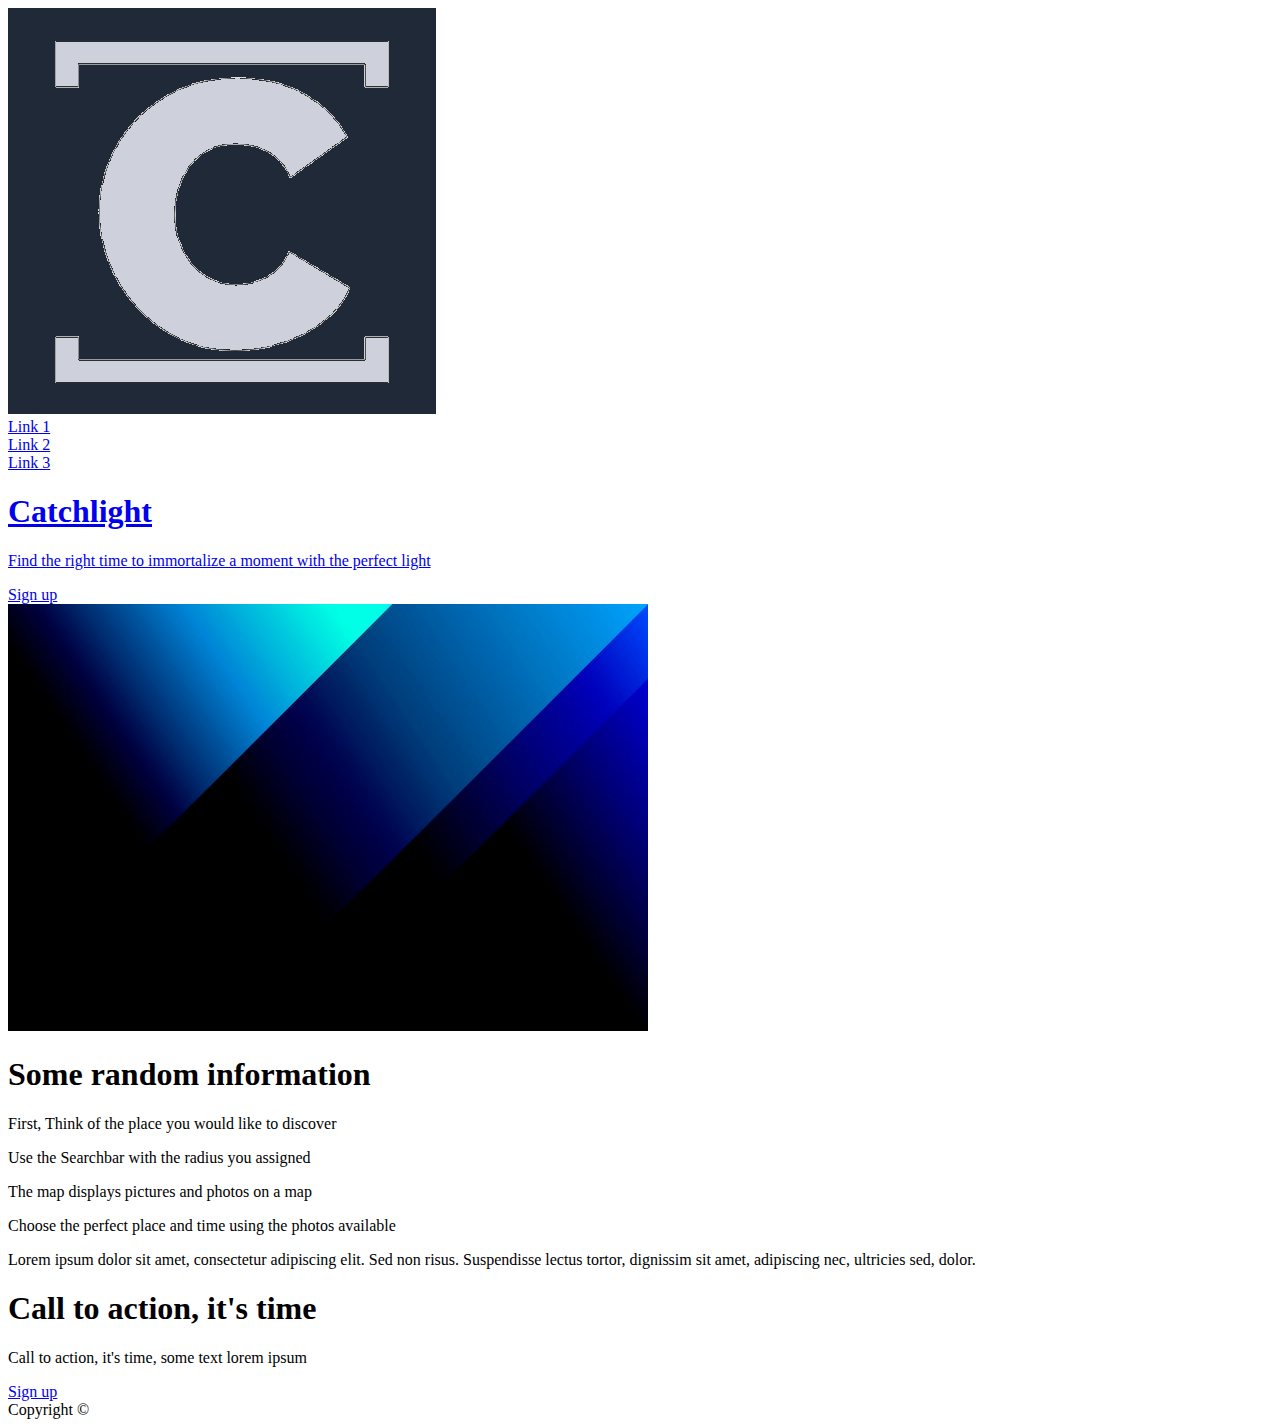
==== pages/index.html @ db597d28 "First Commit" ====
<!DOCTYPE html>
<html lang="en">
<head>
  <meta charset="UTF-8">
  <meta http-equiv="X-UA-Compatible" content="IE=edge">
  <meta name="viewport" content="width=device-width, initial-scale=1.0">
  <link rel="stylesheet" href="/Users/stephanelorio/code/Stephasme/css_assignment/css/index.css">
  <link rel="stylesheet" href="/Users/stephanelorio/code/Stephasme/css_assignment/css/banner.css">
  <link rel="stylesheet" href="/Users/stephanelorio/code/Stephasme/css_assignment/css/fonts.css">
  <title>Css Assignment</title>
</head>
<body>

  <div class="navbar">
    <div class="navbar-container">
      <div id="header-logo">
        <img id="first-img" src="../images/logo.png" alt="logo">
      </div>
      <div class="links">
        <div><a class="link" href="link.html" target="_blank">Link 1</div>
        <div><a class="link" href="#" target="_blank">Link 2</div>
        <div><a class="link" href="#" target="_blank">Link 3</div>
      </div>
    </div>
  </div>

  <div class="banner">
    <div class="banner-container">
      <div class="container">
        <h1>Catchlight</h1>
        <p>Find the right time to immortalize a moment with the perfect light</p>
        <a class="button" href="#"> Sign up </a>
      </div><img id="main-image" src="../images/gradienta.png" alt="main image">
    </div>
  </div>

  <div class="main-info">
    <h1 id="random-title">Some random information</h1>
      <div class="boxes">
        <div class="item"></div>
        <div class="item"></div>
        <div class="item"></div>
        <div class="item"></div>
      </div>
  </div>
  <div class="main-text">
      <div class="boxes-info">
        <div class="item-info"><p>First, Think of the place you would like to discover</p></div>
        <div class="item-info"><p>Use the Searchbar with the radius you assigned</p></div>
        <div class="item-info"><p>The map displays pictures and photos on a map</p></div>
        <div class="item-info"><p>Choose the perfect place and time using the photos available</p></div>
      </div>
  </div>

  <div class="quote">
    <p>Lorem ipsum dolor sit amet, consectetur adipiscing elit. Sed non risus. Suspendisse lectus tortor, dignissim sit amet, adipiscing nec, ultricies sed, dolor. </p>
  </div>

  <div class="call">
    <div class="call-to-action">
      <div class="call-info">
        <h1 id="call-title">Call to action, it's time</h1>
        <p>Call to action, it's time, some text lorem ipsum</p>
      </div>
      <a class="button" href="#" target="_blank">Sign up</a>
    </div>
  </div>

  <div class="footer">
    Copyright &#169
  </div>
</body>
</html>
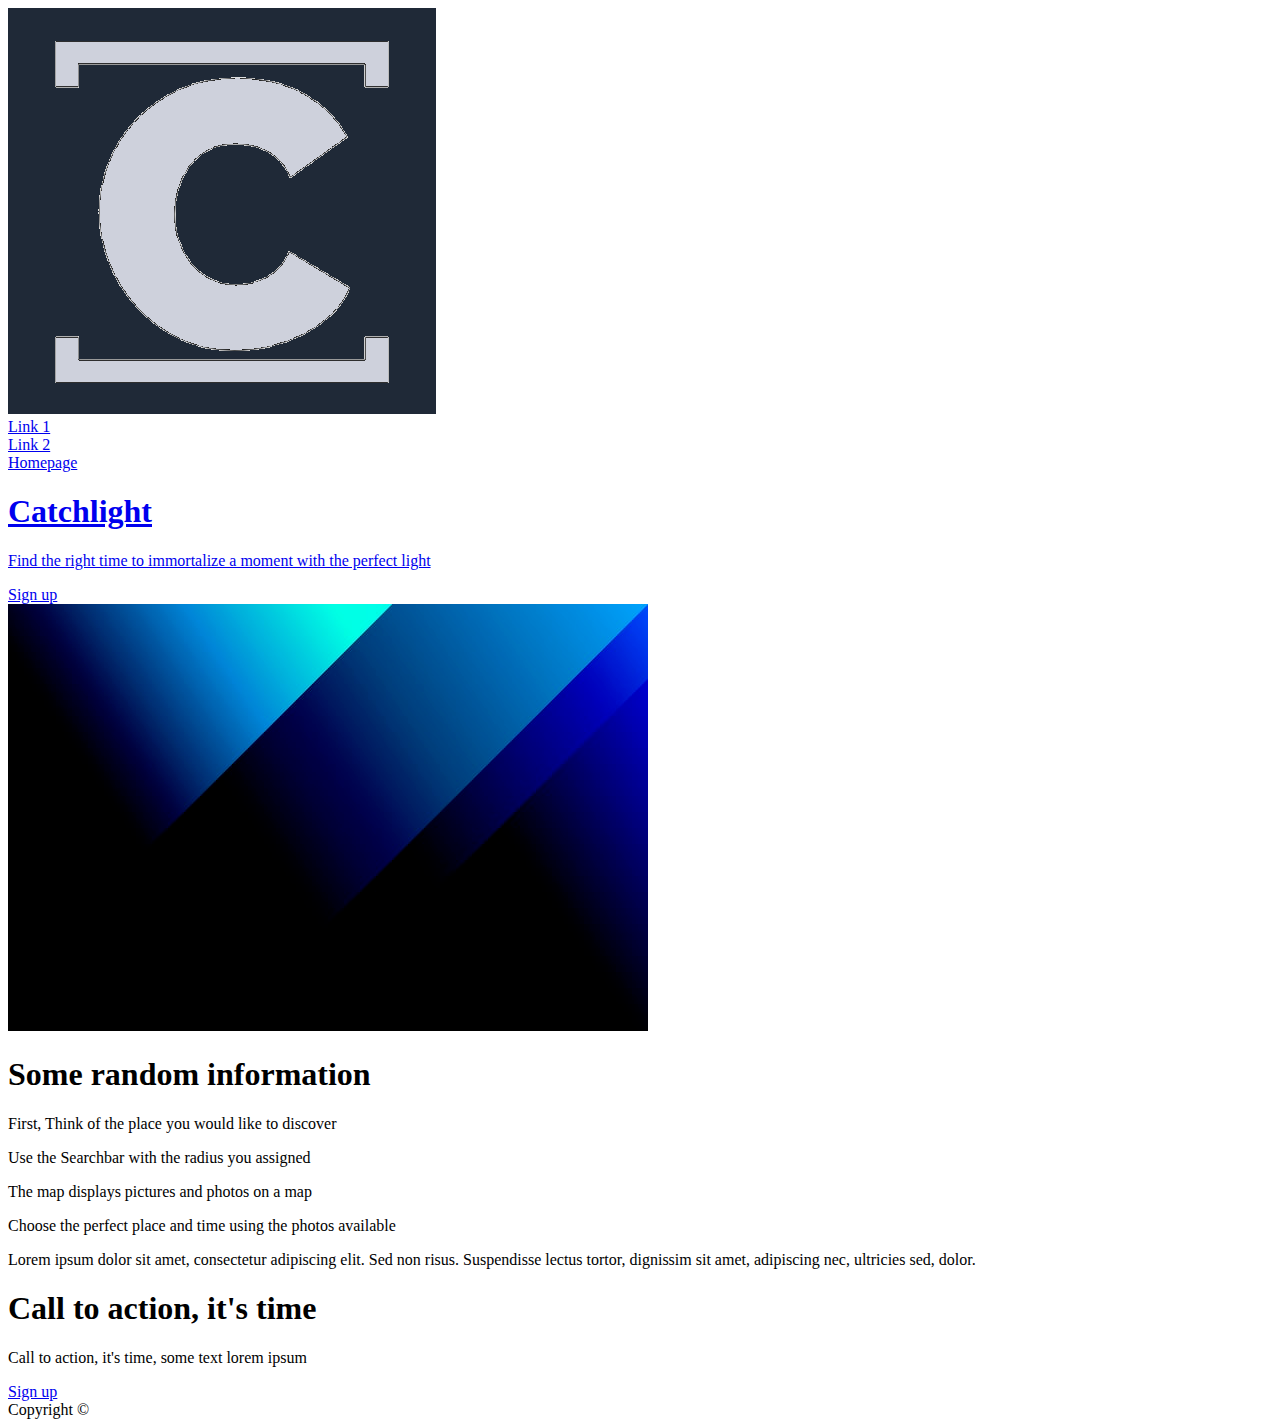
==== commit 308a5f82: "Created link page" ====
--- a/pages/index.html
+++ b/pages/index.html
@@ -7,10 +7,10 @@
   <link rel="stylesheet" href="/Users/stephanelorio/code/Stephasme/css_assignment/css/index.css">
   <link rel="stylesheet" href="/Users/stephanelorio/code/Stephasme/css_assignment/css/banner.css">
   <link rel="stylesheet" href="/Users/stephanelorio/code/Stephasme/css_assignment/css/fonts.css">
+  <link rel="stylesheet" href="/Users/stephanelorio/Desktop/Brainnest/Assignments/Css-Website/css/link.css">
   <title>Css Assignment</title>
 </head>
 <body>
-
   <div class="navbar">
     <div class="navbar-container">
       <div id="header-logo">
@@ -19,11 +19,10 @@
       <div class="links">
         <div><a class="link" href="link.html" target="_blank">Link 1</div>
         <div><a class="link" href="#" target="_blank">Link 2</div>
-        <div><a class="link" href="#" target="_blank">Link 3</div>
+        <div><a class="link" href="index.html">Homepage</div>
       </div>
     </div>
   </div>
-
   <div class="banner">
     <div class="banner-container">
       <div class="container">
@@ -33,7 +32,6 @@
       </div><img id="main-image" src="../images/gradienta.png" alt="main image">
     </div>
   </div>
-
   <div class="main-info">
     <h1 id="random-title">Some random information</h1>
       <div class="boxes">
@@ -51,11 +49,9 @@
         <div class="item-info"><p>Choose the perfect place and time using the photos available</p></div>
       </div>
   </div>
-
   <div class="quote">
     <p>Lorem ipsum dolor sit amet, consectetur adipiscing elit. Sed non risus. Suspendisse lectus tortor, dignissim sit amet, adipiscing nec, ultricies sed, dolor. </p>
   </div>
-
   <div class="call">
     <div class="call-to-action">
       <div class="call-info">
@@ -65,7 +61,6 @@
       <a class="button" href="#" target="_blank">Sign up</a>
     </div>
   </div>
-
   <div class="footer">
     Copyright &#169
   </div>
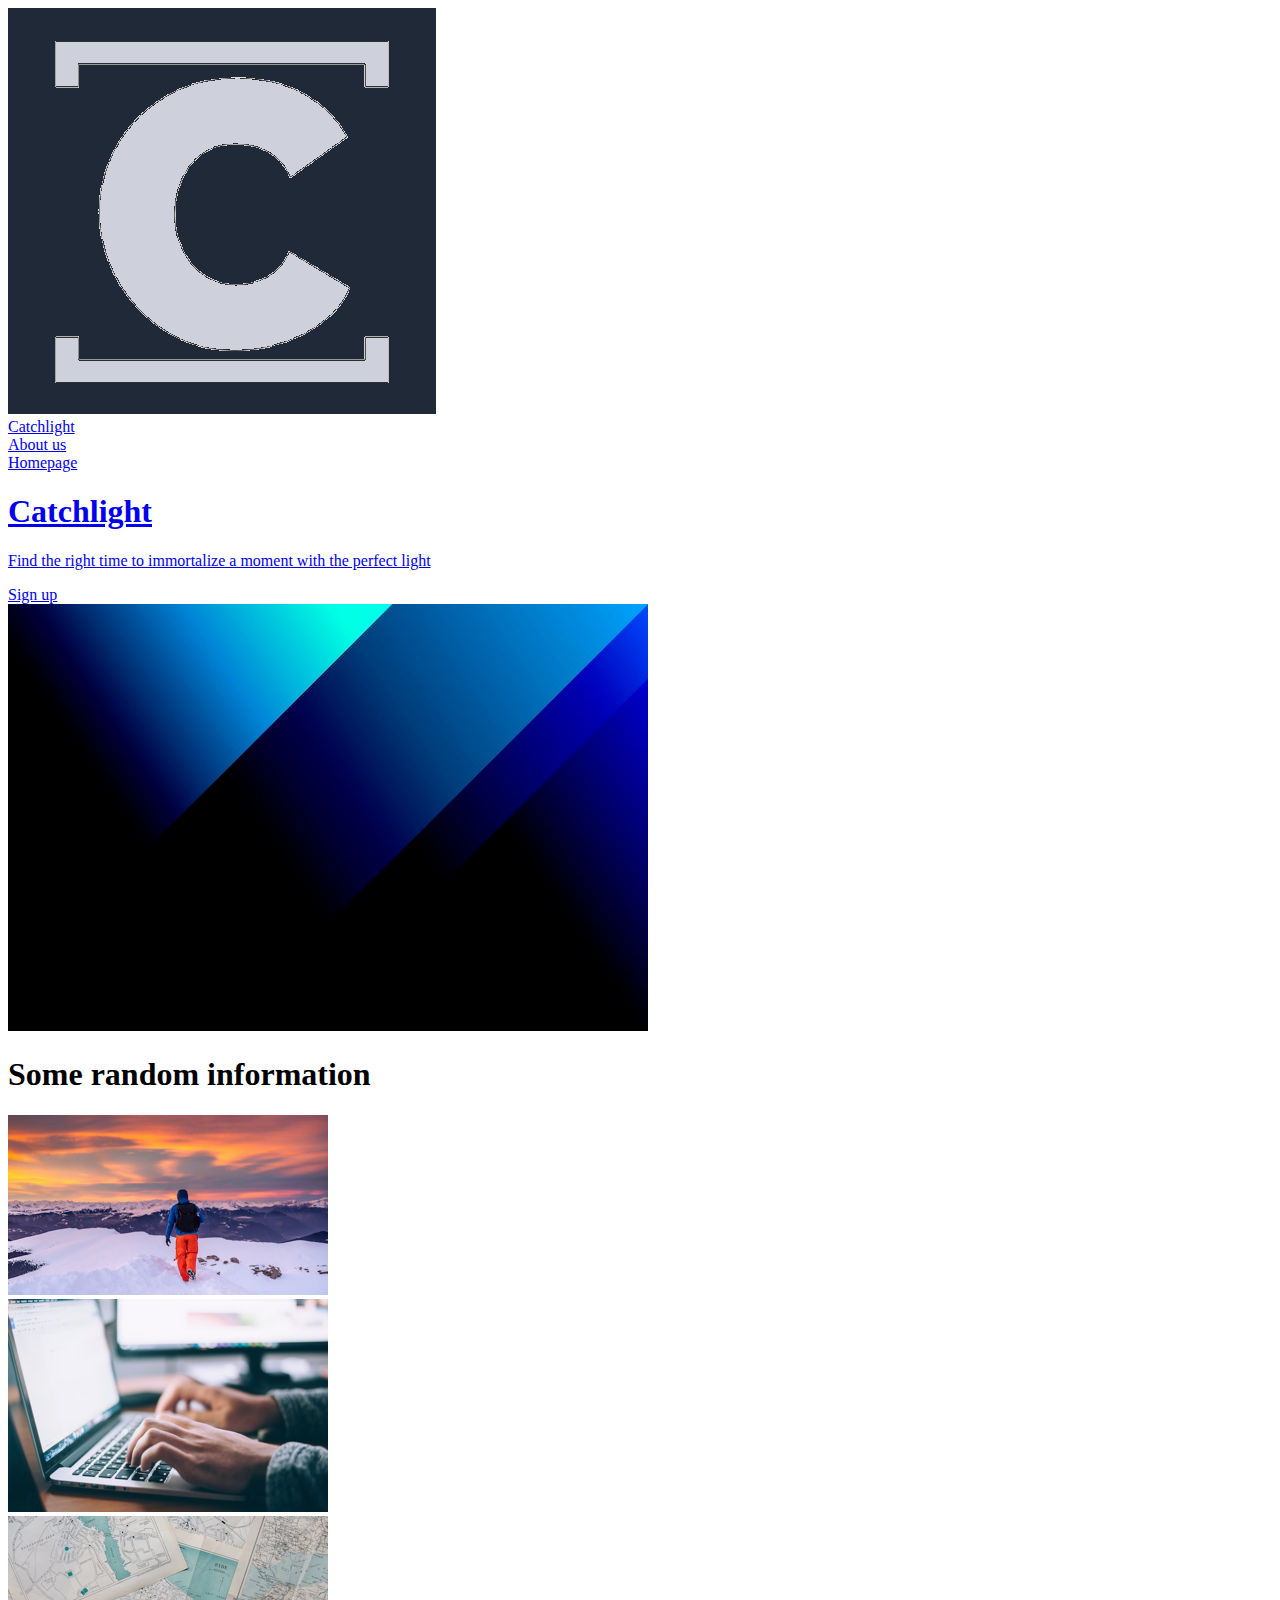
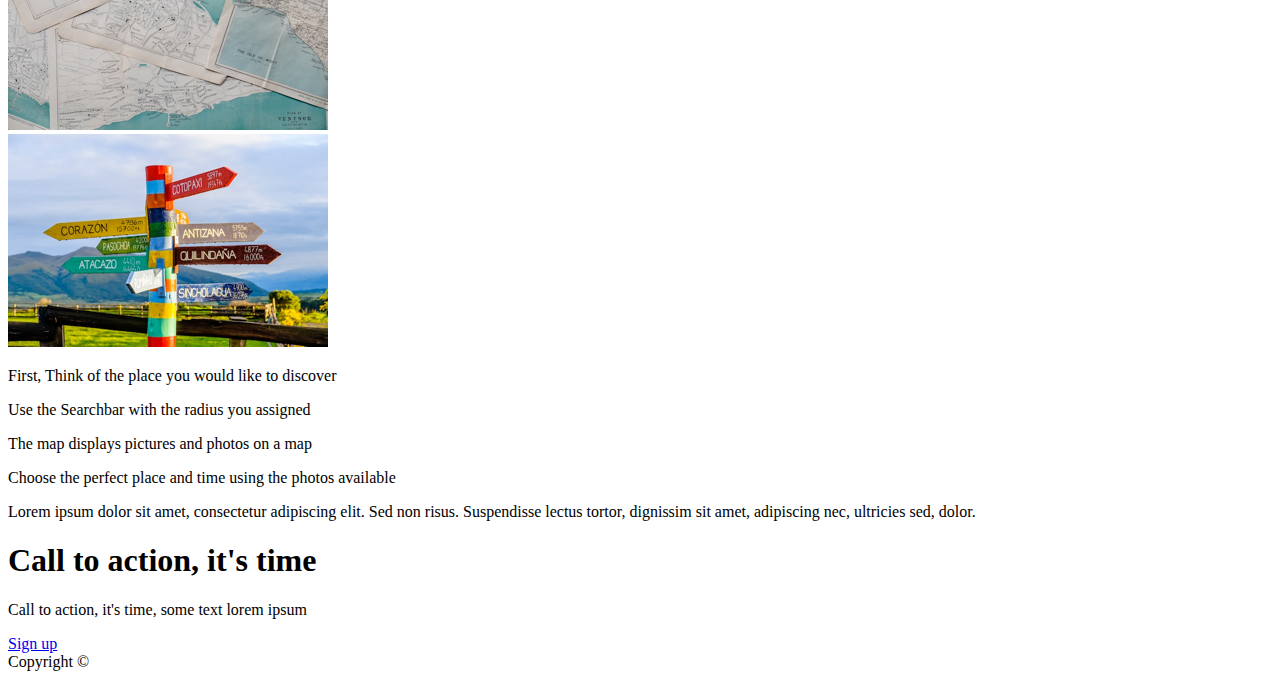
==== commit ce05548b: "added video" ====
--- a/pages/index.html
+++ b/pages/index.html
@@ -4,11 +4,11 @@
   <meta charset="UTF-8">
   <meta http-equiv="X-UA-Compatible" content="IE=edge">
   <meta name="viewport" content="width=device-width, initial-scale=1.0">
-  <link rel="stylesheet" href="/Users/stephanelorio/code/Stephasme/css_assignment/css/index.css">
-  <link rel="stylesheet" href="/Users/stephanelorio/code/Stephasme/css_assignment/css/banner.css">
-  <link rel="stylesheet" href="/Users/stephanelorio/code/Stephasme/css_assignment/css/fonts.css">
+  <link rel="stylesheet" href="/Users/stephanelorio/Desktop/Brainnest/Assignments/Css-Website/css/index.css">
+  <link rel="stylesheet" href="/Users/stephanelorio/Desktop/Brainnest/Assignments/Css-Website/css/banner.css">
+  <link rel="stylesheet" href="/Users/stephanelorio/Desktop/Brainnest/Assignments/Css-Website/css/fonts.css">
   <link rel="stylesheet" href="/Users/stephanelorio/Desktop/Brainnest/Assignments/Css-Website/css/link.css">
-  <title>Css Assignment</title>
+  <title>Css assignment</title>
 </head>
 <body>
   <div class="navbar">
@@ -17,8 +17,8 @@
         <img id="first-img" src="../images/logo.png" alt="logo">
       </div>
       <div class="links">
-        <div><a class="link" href="link.html" target="_blank">Link 1</div>
-        <div><a class="link" href="#" target="_blank">Link 2</div>
+        <div><a class="link" href="link.html" target="_blank">Catchlight</div>
+          <div><a class="link" href="aboutus.html" target="_blank">About us</div>
         <div><a class="link" href="index.html">Homepage</div>
       </div>
     </div>
@@ -35,10 +35,10 @@
   <div class="main-info">
     <h1 id="random-title">Some random information</h1>
       <div class="boxes">
-        <div class="item"></div>
-        <div class="item"></div>
-        <div class="item"></div>
-        <div class="item"></div>
+        <div class="item"><img class="index-images" src="../images/index1.png" alt=""></div>
+        <div class="item"><img class="index-images" src="../images/index2.png" alt=""></div>
+        <div class="item"><img class="index-images" src="../images/index3.png" alt=""></div>
+        <div class="item"><img class="index-images" src="../images/index4.png" alt=""></div>
       </div>
   </div>
   <div class="main-text">
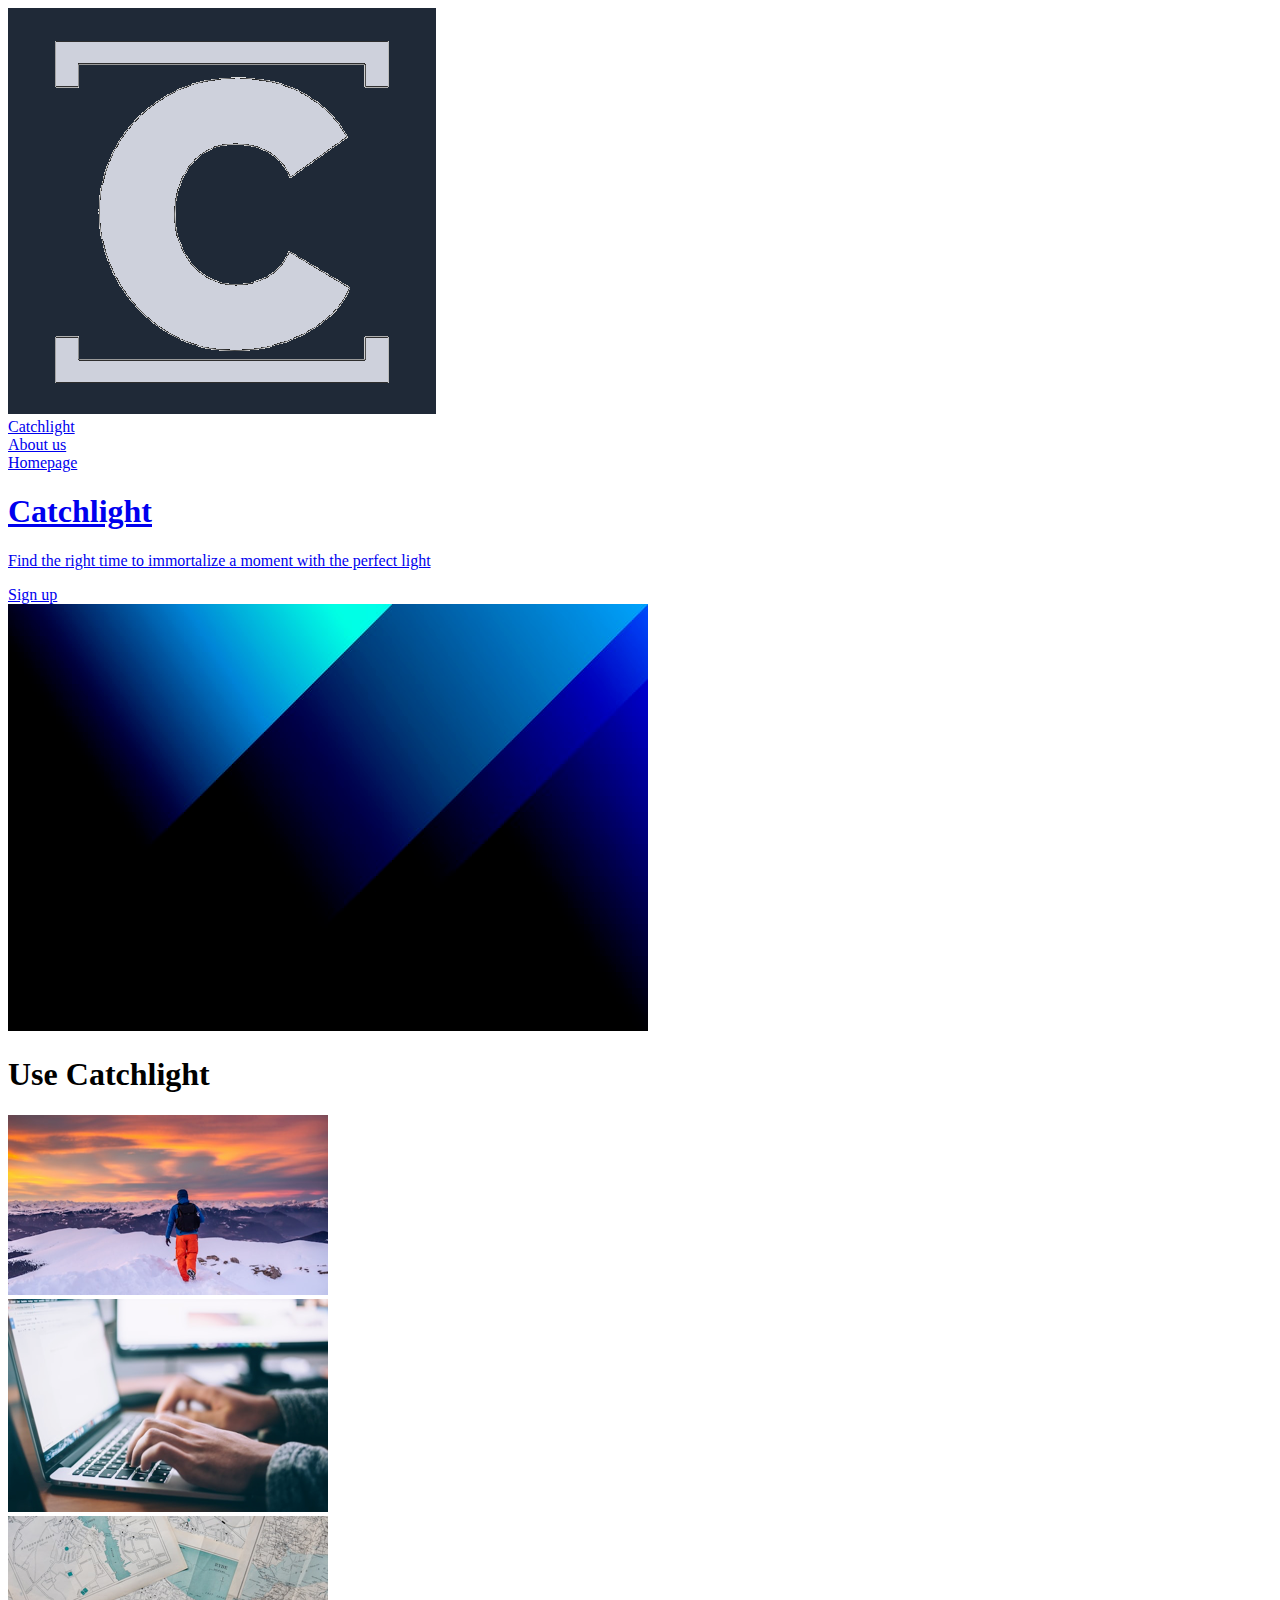
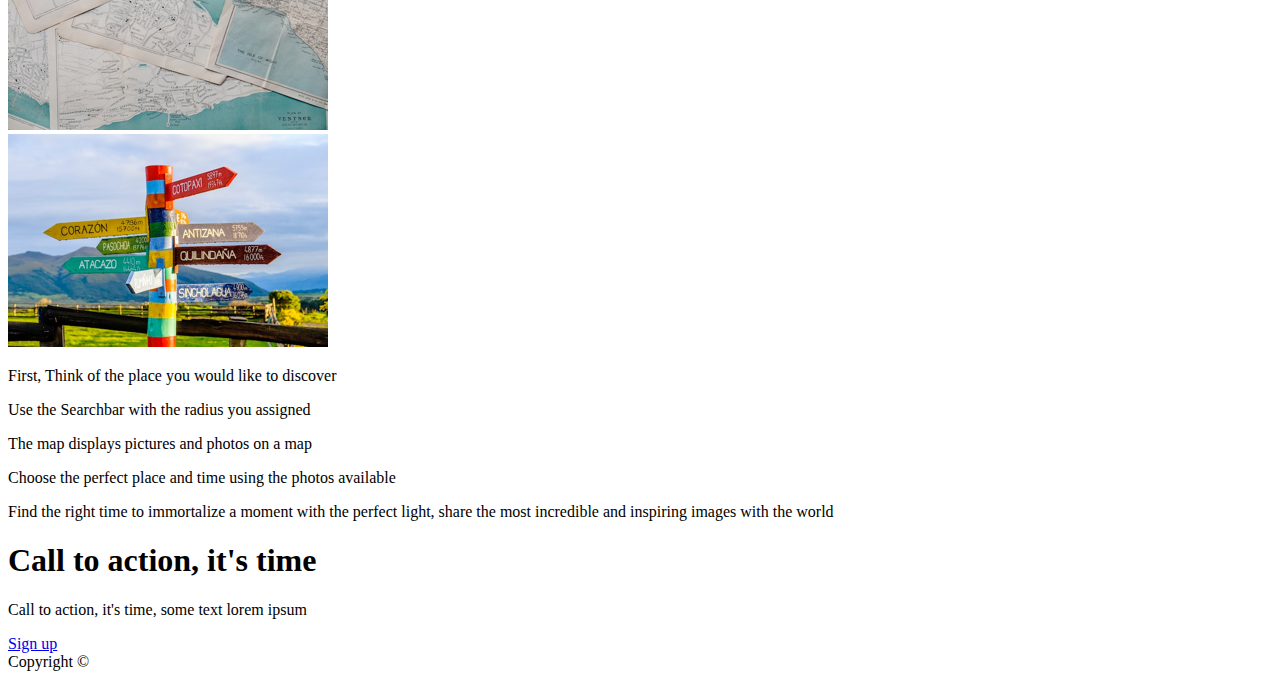
==== commit 91287d2d: "minor changes" ====
--- a/pages/index.html
+++ b/pages/index.html
@@ -33,7 +33,7 @@
     </div>
   </div>
   <div class="main-info">
-    <h1 id="random-title">Some random information</h1>
+    <h1 id="random-title">Use Catchlight</h1>
       <div class="boxes">
         <div class="item"><img class="index-images" src="../images/index1.png" alt=""></div>
         <div class="item"><img class="index-images" src="../images/index2.png" alt=""></div>
@@ -50,7 +50,7 @@
       </div>
   </div>
   <div class="quote">
-    <p>Lorem ipsum dolor sit amet, consectetur adipiscing elit. Sed non risus. Suspendisse lectus tortor, dignissim sit amet, adipiscing nec, ultricies sed, dolor. </p>
+    <p>Find the right time to immortalize a moment with the perfect light, share the most incredible and inspiring images with the world</p>
   </div>
   <div class="call">
     <div class="call-to-action">
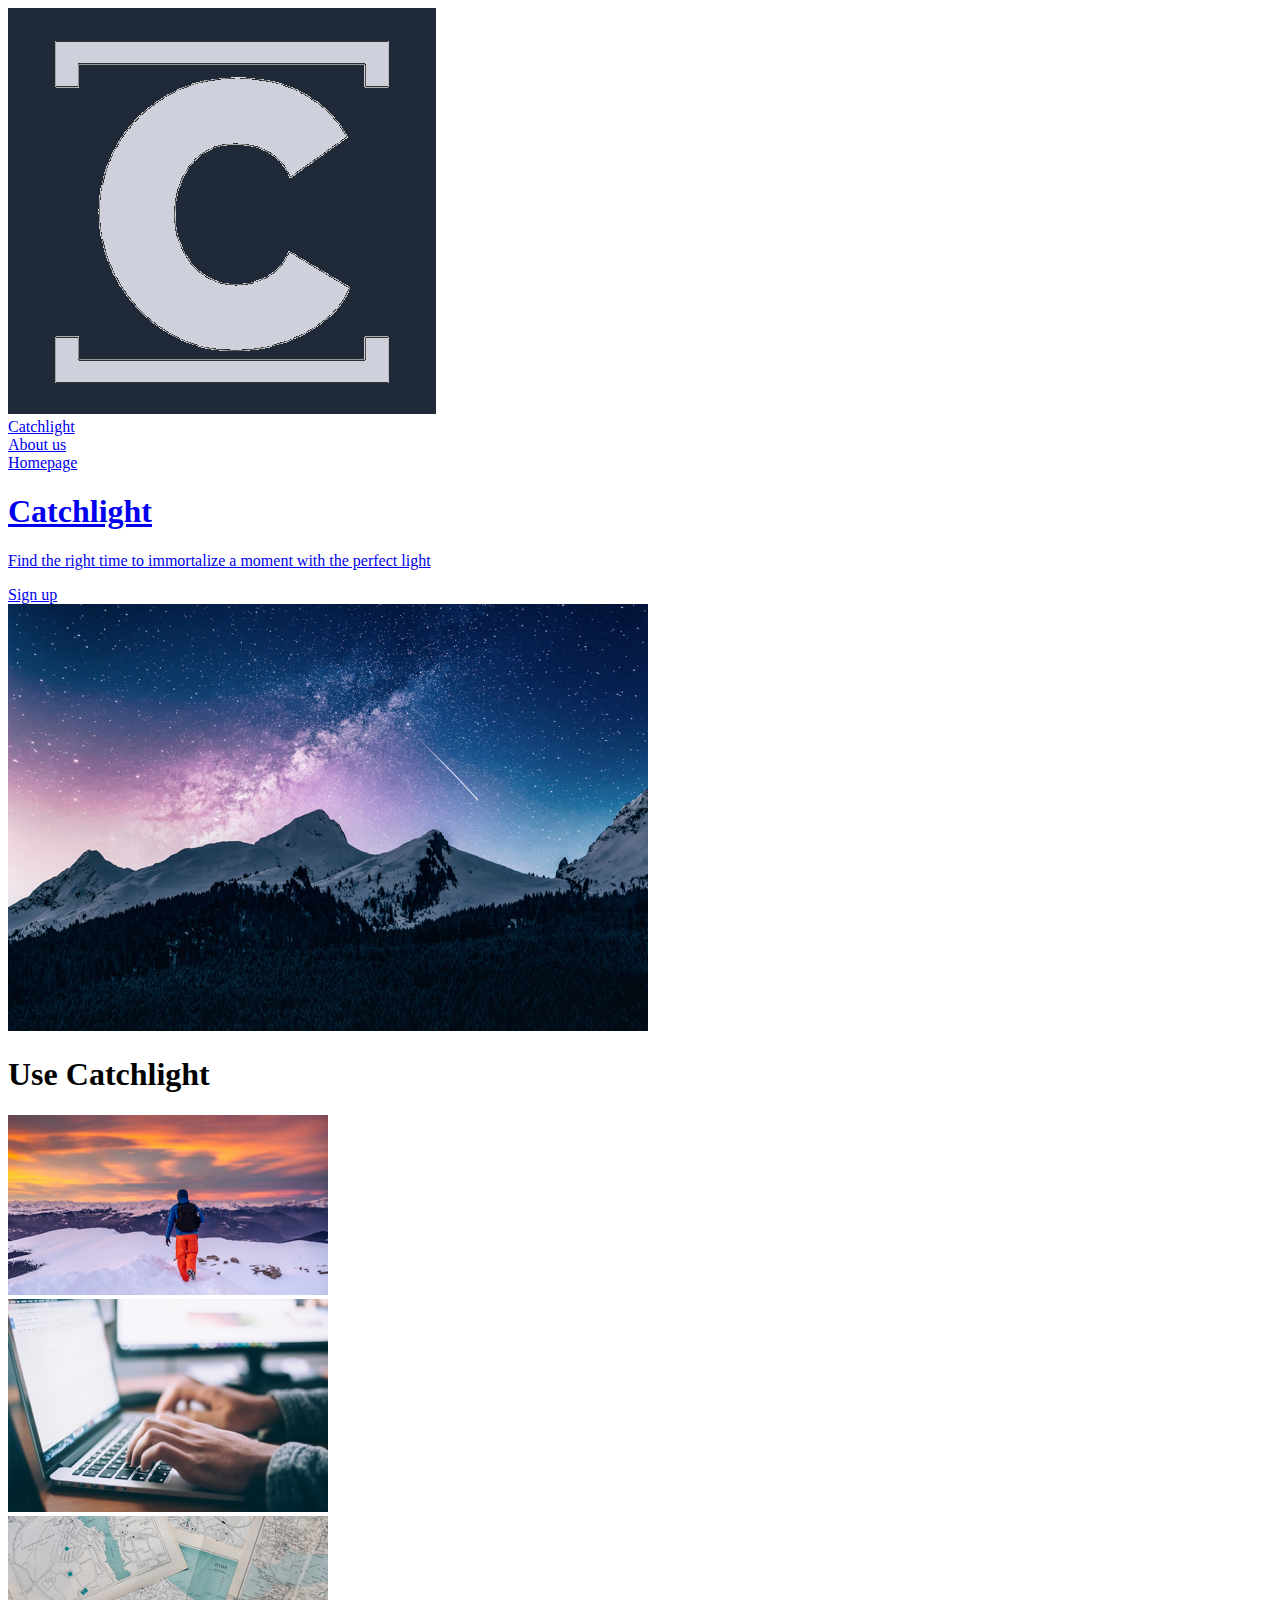
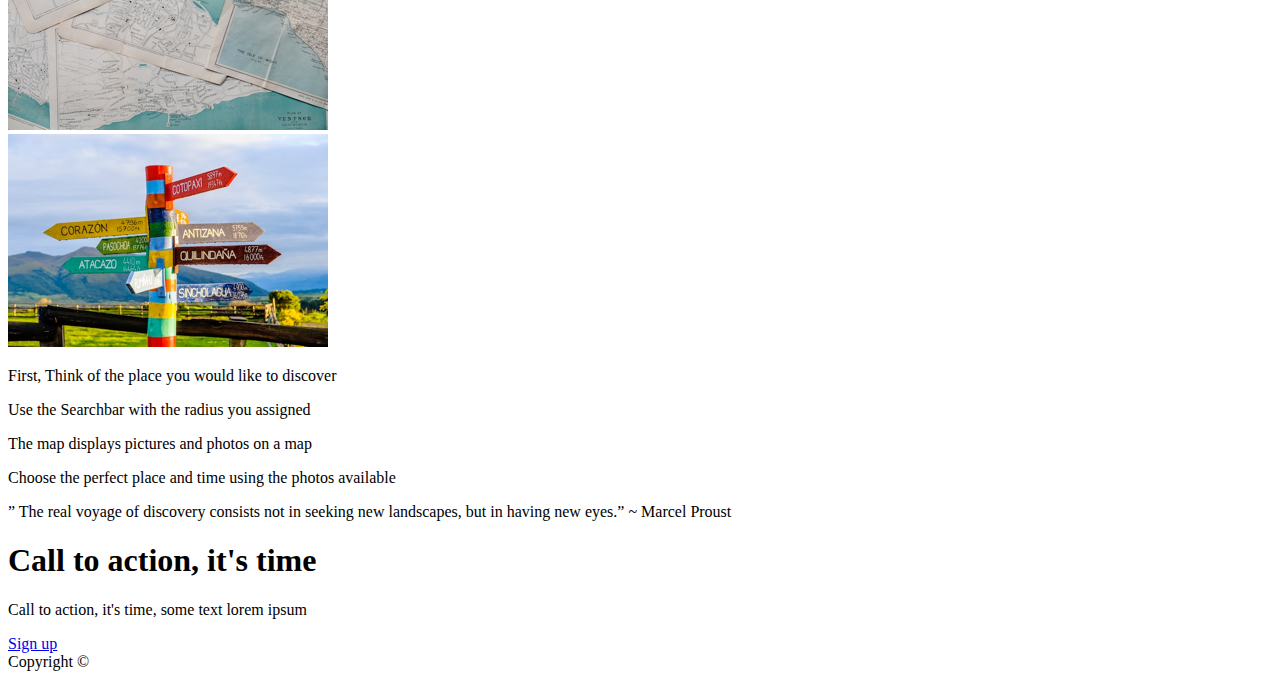
==== commit 61cd0d9b: "few changes in html" ====
--- a/pages/index.html
+++ b/pages/index.html
@@ -17,8 +17,8 @@
         <img id="first-img" src="../images/logo.png" alt="logo">
       </div>
       <div class="links">
-        <div><a class="link" href="link.html" target="_blank">Catchlight</div>
-          <div><a class="link" href="aboutus.html" target="_blank">About us</div>
+        <div><a class="link" href="link.html">Catchlight</div>
+          <div><a class="link" href="aboutus.html">About us</div>
         <div><a class="link" href="index.html">Homepage</div>
       </div>
     </div>
@@ -29,7 +29,7 @@
         <h1>Catchlight</h1>
         <p>Find the right time to immortalize a moment with the perfect light</p>
         <a class="button" href="#"> Sign up </a>
-      </div><img id="main-image" src="../images/gradienta.png" alt="main image">
+      </div><img id="main-image" src="../images/wild.png" alt="main image">
     </div>
   </div>
   <div class="main-info">
@@ -50,7 +50,7 @@
       </div>
   </div>
   <div class="quote">
-    <p>Find the right time to immortalize a moment with the perfect light, share the most incredible and inspiring images with the world</p>
+    <p id="quote-text">” The real voyage of discovery consists not in seeking new landscapes, but in having new eyes.” ~ Marcel Proust</p>
   </div>
   <div class="call">
     <div class="call-to-action">
